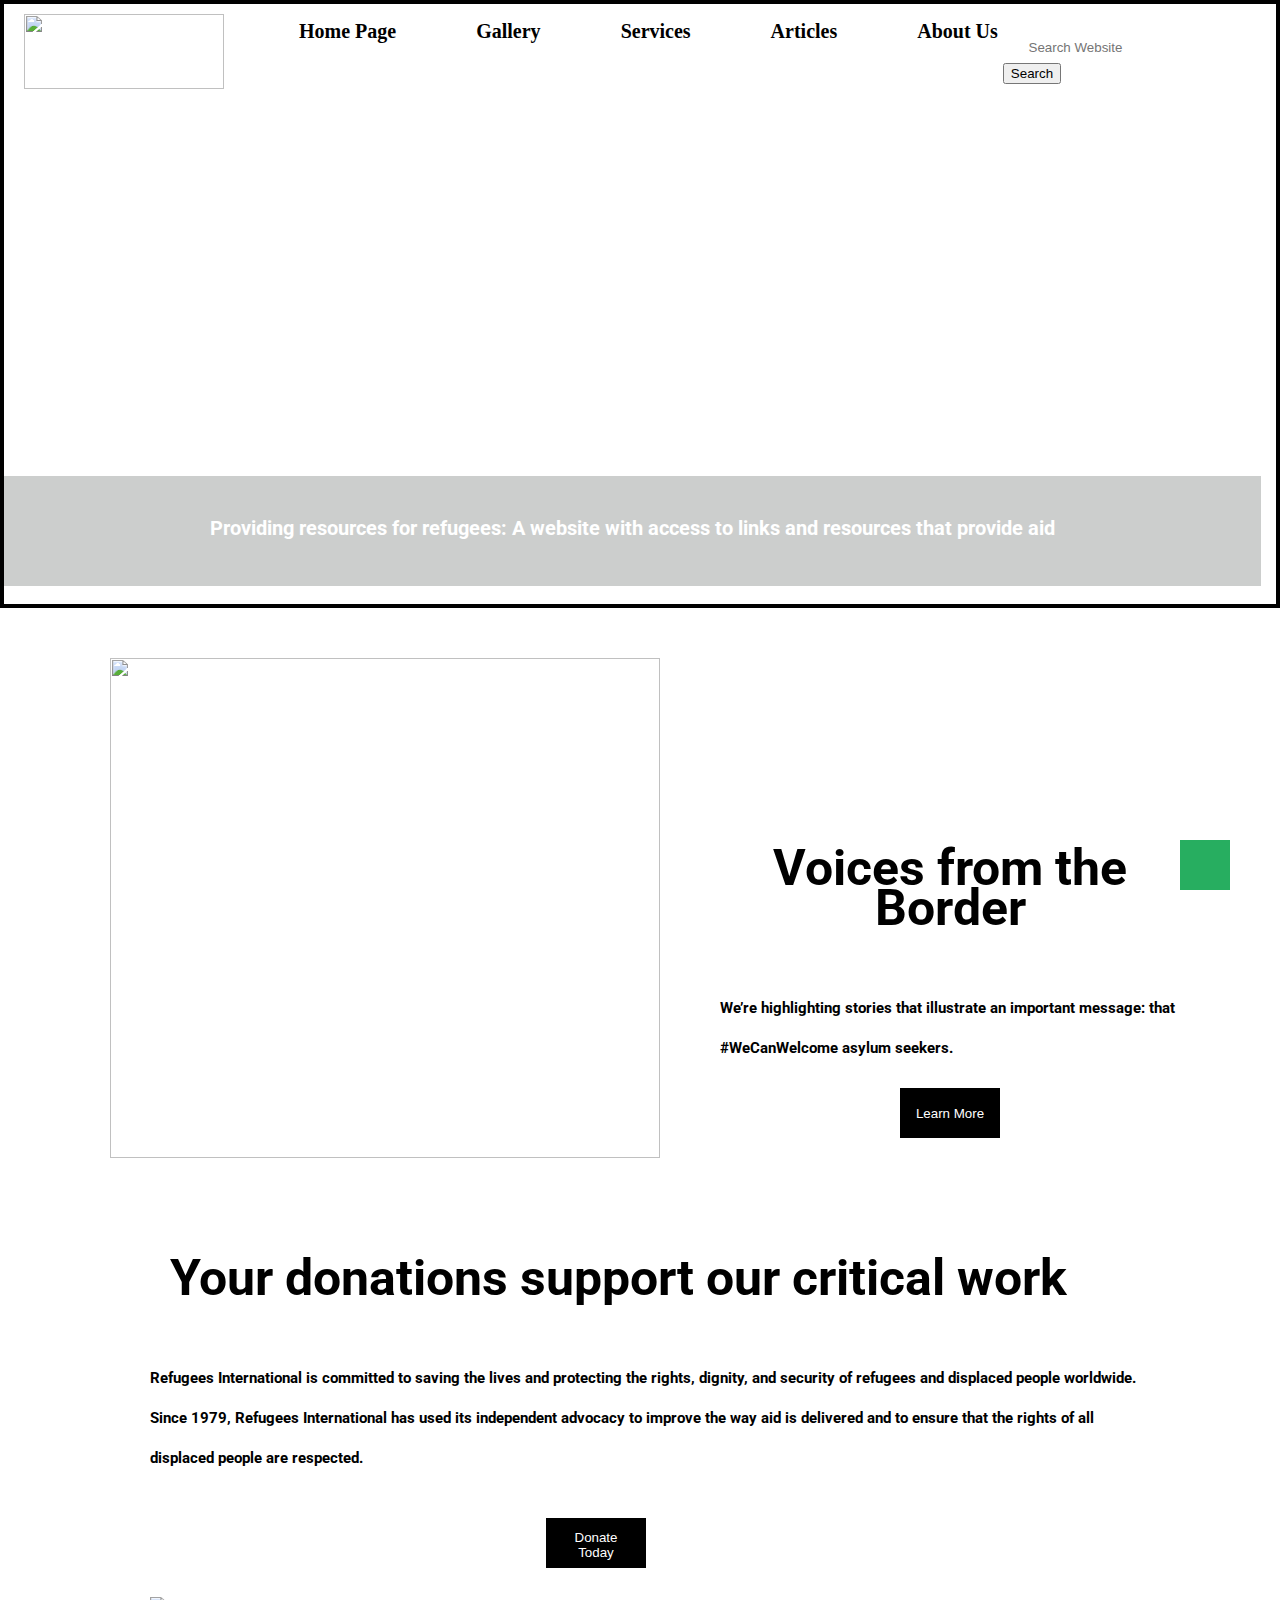
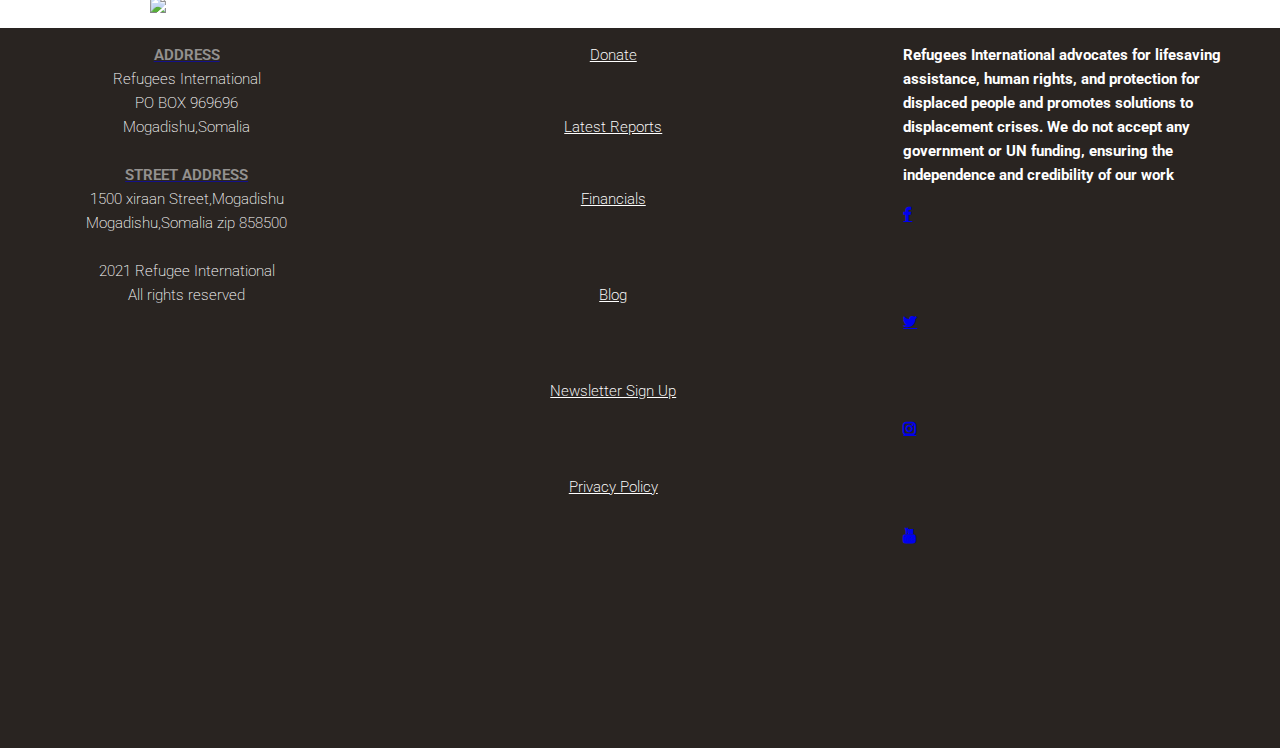
==== index.html @ 04cabc58 "first" ====
<!DOCTYPE html>
<html lang="en">
<head>

    <!-- code below attaches html file to css and google fonts-->
    <meta charset="UTF-8">
    <meta http-equiv="X-UA-Compatible" content="IE=edge">
    <meta name="viewport" content="width=device-width, initial-scale=1.0">
    <title>Home Page</title>
    <link rel="stylesheet" href="index.css">
    <link rel="stylesheet" href="index1.css">
    <link rel="stylesheet" href="index2.css">

    <link rel="stylesheet" href="https://stackpath.bootstrapcdn.com/font-awesome/4.7.0/css/font-awesome.min.css" >
    <link rel="preconnect" href="https://fonts.gstatic.com">
<link href="https://fonts.googleapis.com/css2?family=Roboto:ital,wght@1,300&display=swap" rel="stylesheet">
</head>
<header>
<!-- beginning of navigation-->
    <div class="navigation">
<img src="imagesfolder/logoo" class="logo"> 
<nav class="nav-items">
  <ul>
    <li><a href="index.html" target="_blank"> Home Page</a> </li>
    <li><a href="gallery.html" target="_blank"> Gallery</a> </li>
    <li><a href="services.html" target="_blank"> Services</a> </li>
    <li><a href="articles.html" target="_blank"> Articles</a> </li>

    <li><a href="aboutus.html" target="_blank"> About Us</a> </li>

<!-- Above is the navigation items which have a new page opening when clicked-->

   </ul>

  </nav>
  

  <div class="search"> 
    <form action="#"> 
        <input type="text"
            placeholder=" Search Website"
            name="search"> 
        <button> 
            Search
            </i> 
        </button> 
    </form> 

</div> 
<button class="buttonn"> Menu </button>
 <br>
  <br>
  <br> <br>
  <br>
  <br>
  <br>
  <br>
  <br>
  <br> <br>
  <br>
  <br>
  <br>
  <br>
  <br>
  <h1 class="h1"> Providing resources for refugees: A website with access to links and resources that provide aid</h1>

  </div>
</header>
<!-- This section is divided into two columns for a picture and a paragraph-->
  <div class="gallery-container1">

    <img class="carousel-photoo" src="imagesfolder/refuees.jpg">
   
<div class="sidebar"><h1 class="h11"> Voices from the Border</h1> <p class="index-content">We’re highlighting stories that illustrate an important message: that #WeCanWelcome asylum seekers.</p>

<button class="index-button1"> Learn More</button>
</div>  </div>


<!-- This section is divided into two columns for a picture and a paragraph-->

<div class="index-container1"> 
    <div class="contentt">
<h1 class="indexh1"> Your donations support our critical work</h1>
<div class="par2"><p> Refugees International is committed to saving the lives and protecting the rights, dignity, and security of refugees and displaced people worldwide. Since 1979, Refugees International has used its independent advocacy to improve the way aid is delivered and to ensure that the rights of all displaced people are respected.</p>
<br> 
<button class="index-button1">Donate Today </button> </div>
<div></div class="photo2"> <img class="photo3" src="imagesfolder/IMG_4620-2.jpg"></div>
</div>



   
    
</div>
<a class="gotopbtn" href="#"><i class="fas fa-arrow-up"></i></a>
 
 
<!-- Code below attaches html file to javascript-->
    <script defer src="index.js"></script>
    <script defer src="index1.js"></script>


<!-- beginnig of footer-->
<footer>
    <div class="main">
    <div class="sec1">
        <div class="content1">
    <a href="#"><h4>Address</h4> </a>
    <p>Refugees International</p>
    <p>PO BOX 969696</p>
    <p>Mogadishu,Somalia</p><br>
    
    <a href="#"><h4>Street Address</h4></a>
    <p>1500 xiraan Street,Mogadishu</p>
    <p>Mogadishu,Somalia zip 858500</p>
    <br>
    <span>2021 Refugee International</span>
    <p>All rights reserved </p>
    </div>
    
    
    </div>
    <div class="sec1">
        <div class="content2">
    <a href="#">Donate</a><br><br><br>
    <a href="#">Latest Reports</a><br><br><br>
    <a href="#">Financials</a><br><br><br><br>
    
    <a href="#">Blog</a><br><br><br><br>
    <a href="#">Newsletter Sign Up</a><br><br><br><br>
    
    <a href="#">Privacy Policy</a><br><br>
    
    </div>
    
    
    </div>
    <div class="sec1">
        <div class="content3"> 
      <p>Refugees International advocates for lifesaving assistance, human rights, and protection for displaced people and promotes solutions to displacement crises. We do not accept any government or UN funding, ensuring the independence and credibility of our work</p>  
        
      <ul class="list">
    
        <li><a href="#"><i class="fa fa-facebook" ></i></a></li><br><br><br>
        <li><a href="#"><i class="fa fa-twitter" ></i></a></li><br><br><br>
        <li><a href="#"><i class="fa fa-instagram" ></i></a></li><br><br><br>
        <li><a href="#"><i class="fa fa-youtube" ></i></a></li><br><br><br>
        
        
        
        </ul> 
    </div>
        
    </div>
    </div>
    
    
    </footer>
<!-- end of footer-->
</html>
---- index.css ----
/* http://meyerweb.com/eric/tools/css/reset/ 
   v2.0 | 20110126
   License: none (public domain)
*/

html, body, div, span, applet, object, iframe,
h1, h2, h3, h4, h5, h6, p, blockquote, pre,
a, abbr, acronym, address, big, cite, code,
del, dfn, em, img, ins, kbd, q, s, samp,
small, strike, strong, sub, sup, tt, var,
b, u, i, center,
dl, dt, dd, ol, ul, li,
fieldset, form, label, legend,
table, caption, tbody, tfoot, thead, tr, th, td,
article, aside, canvas, details, embed, 
figure, figcaption, footer, header, hgroup, 
menu, nav, output, ruby, section, summary,
time, mark, audio, video {
	margin: 0;
	padding: 0;
	border: 0;
	font-size: 100%;
	font: inherit;
	vertical-align: baseline;
}
/* HTML5 display-role reset for older browsers */

article, aside, details, figcaption, figure, 
footer, header, hgroup, menu, nav, section {
	display: block;
}
body {
	line-height: 1;
}
ol, ul {
	list-style: none;
}
blockquote, q {
	quotes: none;
}
blockquote:before, blockquote:after,
q:before, q:after {
	content: '';
	content: none;
}
table {
	border-collapse: collapse;
	border-spacing: 0;
}

.navigation{
    height: 400px;
	margin-right:0;
	padding-right: 15px;
	margin-left: 0;
	border: 4px solid black;
	margin-bottom: 0px;

    
}

.navigation1{
	height: 100px;
	margin-right:0;
	padding-right: 15px;
	margin-left: 0;
	border: 1px solid black;
	margin-bottom: 0px;
	background: url(imagesfolder/download.jpg);
}

.h1 {
text-align: center;
color: white;
background-color: rgba(0, 11, 5, 0.2);
font-size: 20px;
margin-top: 0px;
height: 30px;
padding: 40px;

}

.h11{
	margin-top: 100px;
	text-align: center;
font-family: roboto;
color: black;
font-weight: bold;
font-size: 50px;
padding: 20px;
margin-bottom: 20px;
}

.index-content {
	padding: 20px;
}
body{
	font-weight: 700; 
	font-size: 15px;
	line-height: 1.5rem;
}
.index-button1 {
	width: 100px;
	color: white;
	background-color: black;
	height: 50px;
	border: 2px solid black;
	margin-left: 40%;
	padding: 10px;
	margin-bottom: 20px;
}

.navigation .logo{
float: left;
margin-left: 20px;
margin-top: 10px;
width: 200px;
height: 75px;
}
.navigation1 .logo{
	float: left;
margin-left: 20px;
margin-top: 10px;
width: 200px;
height: 75px;
}


 .nav-items ul li  a {
	display: flex;
	flex-direction: row;
	 margin-left: 75px;
	padding-top: 15px;
font-size: 20px;
	padding-right: 5px;
	float: left;
    text-decoration:none;
color: black;
}

.nav-items1 ul li a {
		margin-left: 75px;
	   padding-top: 35px;
   font-size: 20px;
	   padding-right: 5px;
	   float: left;
	   text-decoration:none;
   color: white;
   }
}


@media (max-width: 800px)
{
	.menu-button {
		width: 40px;
	}
}
@media (max-width: 700px) {
	.navigation {
	  flex-wrap: wrap;
	  justify-content: center;
	  padding-top: 10px;
	}
  }

  @media (min-width: 950px) {
	  .buttonn {
		  display: none;
	  }
  }
  @media (max-width: 950px)
  {
	  .nav-items1 ul li a {
		  display: none;
	  }
  }
  @media (max-width: 950px) {
	.navigation .nav-items {
display: none;
flex-direction: column;
flex-wrap: nowrap;	  justify-content: space-around;
	}
  }
.center-pic  {
    width: 100%;
    height: auto;
	



}




.container  {

display: flex;
column-count: 3;
column-gap: 30px;
justify-content: space-between;
align-items: stretch;
width: 80%;

}

.articles{
	padding: 30px;
	margin: 20px;
	background-color: aquamarine;

	width: 33.3%;

}

footer  {
	background-color: gray;
	display: flex;
	column-count: 3;
	justify-content: space-between;
}


.carousel {
  -webkit-transform-style: preserve-3d;
  -moz-transform-style: preserve-3d;
  transform-style: preserve-3d;
  flex-grow: 1;
}

/* By default we're hiding items (except the initial one) until the JS initiates. Elements are absolutely positioned with a width of 100% (as we're styling for mobile first), letting the content's height dictate the height of the carousel. Our magic property here for all our animation needs is 'transition', taking the properties we wish to animate 'transform' and 'opacity', along with the length of time in seconds. */
.carousel__photo {
  opacity: 0;
  position: absolute;
  left:0;
  top:0;
  width: 700px;
  height: 500px;
  margin: auto;
  padding: 1rem 4rem;
  z-index: 100;
  transition: transform .5s, opacity .5s, z-index .5s;
}
.galleryh1{
	margin-left: 40%;
	margin-top: 40px;

}

.carousel-photoo{

	opacity: 1;
	margin-left: 100px;
	top: 50px;
	width: 550px;
	height: 500px;
	grid-column-start: 1;
grid-column-end: 3;
}

/* Display the initial item and bring it to the front using 'z-index'. These styles also apply to the 'active' item. */
.carousel__photo.initial,
.carousel__photo.active {
  opacity: 1;
  position: relative;
  z-index: 900;
}

/* Set 'z-index' to sit behind our '.active' item. */
.carousel__photo.prev,
.carousel__photo.next {
  z-index: 800;
}

/* Translate previous item to the left */
.carousel__photo.prev {
  transform: translateX(-100%);
}

/* Translate next item to the right */
.carousel__photo.next {
  transform: translateX(100%);
}

/* Style navigation buttons to sit in the middle, either side of the carousel. */
.carousel__button--prev,
.carousel__button--next {
  position: absolute;
  top:50%;
  width: 3rem;
  height: 3rem;
  background-color: #FFF;
  transform: translateY(-50%);
  border-radius: 50%;
  cursor: pointer; 
  z-index: 1001; /* Sit on top of everything */
  border:1px solid black;
/*  opacity: 0;  Hide buttons until carousel is initialised 
  transition:opacity 1s;*/
}

.navigation{
	background: url(imagesfolder/image.jpg);
	min-height: 600px;

	/* Center and scale the image nicely */
	background-position: center;
	background-repeat: no-repeat;
	background-size: cover;
  
	/* Needed to position the navbar */
	position: relative;
	margin-bottom: 40px;

}
.carousel__button--prev {
  left:0;
}

.carousel__button--next {
  left:770px;
}

/* Use pseudo elements to insert arrows inside of navigation buttons */
.carousel__button--prev::after,
.carousel__button--next::after {
  content: " ";
  position: absolute;
  width: 10px;
  height: 10px;
  top: 50%;
  left: 54%;
  border-right: 2px solid black;
  border-bottom: 2px solid black;
  transform: translate(-50%, -50%) rotate(135deg);
}

.carousel__button--next::after {
  left: 47%;
  transform: translate(-50%, -50%) rotate(-45deg);
}

.search input[type=text]{ 
	width:200px; 
	height:25px; 
	border-radius:25px; 
	border: none; 
	margin-left: 20px;
} 
@media (max-width: 950px){.search input[type=text]
{
		display: none;
	}
}
	  
.search{ 
	display: flex;
	flex-direction: row;
	flex-wrap: nowrap;
	margin:7px; 
	margin-top: 30px;
} 

@media (max-width: 950px){.search button {display: none;}}
	  
.buttonn1{
	background-color: black; 
	width: 90px;
	height: 50px;
	color: #f2f2f2; 
	padding: 10px 10px; 
float:center;	font-size: 12px; 
	border: none; 
	cursor: pointer;}

.buttonn {
	background-color: black; 
	width: 70px;
	height: 30px;
	color: #f2f2f2; 
	margin-left: 20px;
	padding: 5px 10px; 
	margin-right: 16px; 
	font-size: 12px; 
	border: none; 
	cursor: pointer;
	float: right; 
}  
}
.search button{ 
	background-color: black; 
	width: 70px;
	height: 30px;
	color: #f2f2f2; 
	margin-left: 20px;
	padding: 5px 10px; 
	margin-right: 16px; 
	font-size: 12px; 
	border: none; 
	cursor: pointer; 
}  

.navv a {
	color: black;
	padding: 14px 16px;
	text-decoration: none;
	font-size: 17px;
	display: block;
  }
.navv { overflow: hidden;
	position: relative;}
.navv #myLinks
{
display: none;
}

.gallery-container {
	display: flex;
	flex-direction: row;
	flex-wrap: nowrap;
}
.gallery-container1 {
	top: 50px;

	display: grid;
	grid-template-columns: auto auto auto;
	grid-gap: 40px;
	
	padding: 10px;
}
.sidebar {
height: 500px;
width: 500px;
margin-top: 70px;
margin-right: 150px;

}
h1 {
	font-size: 30px;
	font-weight: bold;
font-family: roboto;
margin-bottom: 40px;
}

p{font-family: roboto;
font-size: 15px;}
.indexh1{
	font-weight: bold;
font-family: roboto;	font-size: 50px;
	padding: 20px;

}

.index-container1{
	display: grid;
	grid-template-columns: auto auto auto;
	grid-gap: 70px;
}

.contentt{
	grid-column-start: 1;
	grid-column-end: 2;
	margin-left: 150px;
}
.par2{
font-family: roboto;	font-size: 20px;
}
.photo2{
	margin-right: 150px;
	width: 500px;
	height: 500px;
	margin-bottom: 20px;

}

.gallery-container2{
	display: grid;
	grid-template-columns: auto auto auto;
grid-gap: 60px;
margin-left: 90px;
margin-right: 90px;
margin-top: 60px;
padding: 20px;
}

.article1{
	grid-row-start: 1;
	grid-row-end: 4;
}

.paragraphs{
	border: 1px solid black;
	position: relative;
	height: 200px;
	overflow: hidden;
	padding-top: 10px;

}

.paragraphs .close{
	display: none;}

.article {
height: auto;
}
.article1photo {
	width: 330px;
	height: 280px;
	margin-bottom: 30px;
	
}

.article2photo{
	width: 330px;
	height: 280px;
	margin-bottom: 30px;	
}

.article3photo{

	width: 330px;
	height: 280px;
	margin-bottom: 30px;
	margin-top: 20px;
}
h2{
font-family: roboto;	font-size: 30px;
	margin-bottom: 30px;
}
.paragraphs {
    padding: 0 20px 25px;
    border: 1px solid lightgrey;
    border-radius: 10px;
    background-color: white;
    position: relative;
    height: 200px;
    box-shadow: 2px 2px 2px lightgrey;
	overflow: hidden;
  }


  p{
	  font-family: roboto;
  }
  .paragraphs .close {
display: none;   top: 10px;
    right: 10px;
  }
  .article .buttonn1 {
    position: absolute;
    bottom: 0;
    left: 50%;
    font-size: 12px;
    color: grey;
    cursor: pointer;
    transform: translate(-50%);
    background-color: white;
  }
  .paragraphs-open {
    height: auto;
  }

  @media (max-width: 1050px){.nav-items{display: none;}}

@media (max-width: 1050px){.nav-items1{display: none;}}
@media (max-width: 1050px){.search{display:none;}}

	@media (max-width: 700px){.gallery-container1{
width: 50%;
height: auto;}
}

@media (max-width: 900px){.carousel-photoo{
	width: 600px;

}}
@media (min-width: 1050px){.buttonn{display: none; }}
@media (max-width: 1050px){.buttonn {margin-top: 40px;}}

@media (max-width: 700px){.sidebar{
	margin-left: 75px;
}}

@media (max-width: 900px){.h11{
	margin-left: 80px;
}}

@media (max-width: 700px) {.contentt{
	width: 50%;
	margin-left: 100px;
}}

@media (max-width: 700px){.photo2 img{
	width: 100px;

	height: 80vh;
}}

@media (max-width: 700px) {.gallery-container2{
	display: flex;
	flex-wrap: wrap-reverse;
	flex-direction: column
}}

@media (max-width: 700px){.gallery-container{
	display: flex;
	flex-wrap: wrap-reverse;
	flex-direction: column;
}}

@media (max-width: 700px){.carousel__photo{width: 500px;
height: 500px;
margin-left: 80px;}}

@media (max-width: 700px){.carousel__button--prev{
	margin-left: 90px;}}

	@media (max-width: 700px){.carousel__button--next{
		margin-left: -100px;}}
@media (max-width: 700px){.sidebar{text-align: center;
margin-left: 90px;}}

@media (max-width: 700px){.articlephotos{
	margin-left: 50px;}}

	@media (max-width: 700px){.buttonn1{
		margin-left: 150px;}}

		@media (max-width: 700px){.gallery-paragraph1{
			margin-left: 100px;
		font-weight: 400;
	line-height: 1.5rem;}}


	@media (max-width: 700px){.gallery-container1{
		display: flex;
		flex-wrap: wrap;
		flex-direction: column;
		line-height: 2.5rem;
	}}
	@media (max-width: 700px){.index-container1{
		display: flex;
		flex-wrap: wrap;
		flex-direction: column;
		line-height: 2.5rem;
	}}
	@media (min-width: 700px){.gallery-container1{
		
		line-height: 2.5rem;
	}}
	@media (min-width: 700px){.index-container1{
		
		line-height: 2.5rem;
	}}

	@media (max-width: 700px){.par2{
		
margin-left: 0px;
width: 500px;	}}

@media (max-width: 700px){.carousel-photoo{
		
	margin-left: 70px;
	width: 500px;	}}
	@media (max-width: 700px){.photo3{
		
		margin-left: 0px;
		width: 500px;	}}

		@media (max-width: 700px){.sidebar{
		
			margin-left: 40px;
					}}
					@media (max-width: 700px){.h11{
		
						margin-left: 0px;
								}}
---- index1.css ----
#para1{
    font-size: 20px;
    font-family: roboto;
    width: 60%;
    height: auto;
    margin-left: 260px;
    margin-right: 50px;

}
.ourwork h3{
    font-family: roboto;
    text-align: center;
    font-size: 20px;
    font-weight: 350;
    margin-left: 20px;
    background-color: #888888;
}
.ourwork P{
    font-family: roboto;
    font-size: 15px;
    margin-left: 250px;
    margin-left: 15%;
    margin-right: 50px;
    width: 70%;
    height: auto;
    margin-top: 20px;
    margin-bottom: 20px;
}
#buton1{
    margin-left: 80px;
    background-color: aqua;
    font-size: 20;
    width: fit-content;
    width: 50px;
    
}

#button2{
    margin-left: 500px;
    background-color: aqua;
    width: fit-content;
}





.main{
    margin: 0;
    padding: 0;
    display: flexbox;
    align-content: flex;
    font-family: roboto;
    
    
}


.sec1{
   float: left;
   width: 33.33%;
   height: 80vh;
   background-color: #292421;

}
.content1{
    
    margin-top: 15px;
    text-align: center;
    margin-left: 16px;
    margin-bottom: 0;
    width: 80%;
    font-weight: 200;
    color:#FFFFFF
}
.content1 h4{
    color: #FFFFFF;
    font-weight: 600;
    opacity: 50%;
    text-transform:uppercase ;
}
.content2 {
    margin-top: 15px;
    text-align: center;
    margin-left: 16px;
    margin-bottom: 0;
    width: 80%;
    font-weight: 250;
    color:#FFFFFF
    
}
.content2 a{
    color: #FFFFFF;

}
.content3 p{
    color:#FFFFFF;
    margin-top: 15px;
    width: 80%;
    margin-left:50px;


     
}
.list i{
    margin-top: 20px;
    display: flex;
    margin-left: 50px;
    font-weight: 800;
    
}
.banner-area{
    width: 100%;
    height: 80vh;
    position: relative;
    background-image: url(imagesfolder/refugee\ photo.jpg);
    background-repeat: no-repeat;
    background-position: center;
    margin-top: 50px;
    


    
}
.banner-area h2{
    text-align: center;
    line-height: 10;
    margin-top: 50px;
}
.helpimages{
    display: flex;
    column-count: 3;
    width: 33.3%;
    margin-bottom: 20px;
    margin-left: 150px;
}
#imagesheader{
    font-size: 15px;
    font-family: roboto;
    line-height: 10;
    text-align: center;
    background-color: #888888
}
.helpimages1 img{
    margin-left: 50px;
    margin-top: 40px;
    width: 250px;;
    height: 50vh;
    margin-left: 80px;

}
---- index2.css ----
.about-container {


    display: flex;
    column-count: 3;
    column-gap: 30px;
    column-rule-style: solid;
    column-rule-width: 10px;
    width: 100%;
    justify-content: space-between;
    align-items: stretch;
    align-content: stretch;
    height: 300px;
    margin-top: 0;
    margin-left: 15px;
    margin-right: 15px;
    padding: 10px;
    text-align:justify;
    background-color: #FAFAFA;
   
    }
    .gotopbtn{  position: fixed; width: 50px; height: 50px; background-color: #27AE60;   bottom: 10px; height: -10px; text-decoration: none; text-align: center; line-height: 50px; color:white; right: 50px; font-size: 20px;  }
    .headerarticles {
       margin-left: 750px;
       margin-top: 30px;
    }

    @media (max-width: 700px) {.gotopbtn{
       display:none;
    }}
    
    @media (max-width: 700px){ .about-container{
display: table-row;
   }}

   
   
  
   @media (max-width: 700px){footer .main{
   display: table-row;}}
    
@media (max-width: 700px){.list {display: flex;
margin-left: -60px;}}
   @media (max-width: 700px){footer{margin-top: 200px;}}
   
     h3 {
    
        font-size: 30px;
        background-color: #888888;
        margin-top: 20px;
        margin-bottom: 20px;
        text-align: center;
        
    
    
    }

    .articlephoto img {
       width: 500px;
       height:auto;
    }

   
   */
    .container {
      max-width: 800px;
      margin: 0 auto;
      border: 1px solid red;
      padding: 20px 1.25%;
    }
    

.main-newarticle      {

    display: flex;
    
    flex-direction: column;
    column-count: 3;
    align-items: stretch;
    justify-content: center;
    justify-content: space-between;
    margin-top: 50px;
    
    
    
    }
    
    .articlesheader h1{
margin-top: 30px;
        margin-left: 40%;
        font-size: 30px;
        
    }
    
    
     .first-report img {
    
        margin-top: -30px;
        margin-left: 150px;
        width: 20%;
        margin-right: 80px;
        margin-bottom: 40px;
     }
    
    
     .first-report p  {
    
    margin-top: -20px;
        margin-left: 10px;
        width: 50%;
        margin-right: 100px;
        font-size: 15px;
        
        line-height: 1.5rem;
        font-weight: 700;

    
     }

     hr{
        border: 1px solid gray;
        width: 80%;
     }

     .first-report h2{

        margin-top: 0px;
        text-align: center;
        margin-left: 180px;
     }
     
     .second-report img  {
    
       margin-left: 150px;
       width: 20%;
       margin-right: 80px;
       margin-bottom: 40px;
    
     }
    
     
     
     .second-report p  {
    
        
        margin-left: 10px;
        width: 50%;
         margin-right: 100px;
         font-size: 15px;
         line-height: 1.5rem;
         font-weight: 700;

     }
    
    
     
     .third-report img  {
    
       margin-left: 150px;
       width: 20%;
       margin-right: 80px;
       margin-bottom: 40px;
    
     }
    
     
     
     .third-report p  {
    
       
        margin-left: 10px;
        width: 50%;
       margin-right: 100px; 
       font-size: 15px;

       line-height: 1.5rem;
       font-weight: 700;


     }
    
    
     
     
     .fouth-report img  {
    
       margin-left: 150px;
        width: 20%;
        margin-right: 80px;
        margin-bottom: 40px;
    
     }
    
     
     
     .fouth-report p  {
    
      
        margin-left: 10px;
        width: 50%;
        margin-right: 100px;
        font-size: 15px;
        line-height: 1.5rem;
        margin-bottom: 20px;
        font-weight: 700;
     }
    
    
     
     .first-report   {
      display: flex;
    
     }
    
    
    
    
    
     .second-report      {
    
        display: flex;
    
     }
    
     
     .third-report      {
    
        display: flex;
    
     }
    
     
     .fouth-report   {
    
        display: flex;
    
     }
     .side-image {
       
      width: 20px;
      height: 60px;
      margin-bottom: 20px;
  
  }

@media (max-width: 700px){.side-image img{margin-left: 50px;
width: 500px;
height: 300px;
margin-top: 20px;
margin-bottom: 20px;
}}
@media (max-width: 700px) {footer{margin-top: 320px;}}
     @media(max-width: 500px) {
      .container {
        background: gray;
      }
      .container header nav {
        display: flex;
        flex-direction: column;
      }
      .container header nav a {
        margin-bottom: 20px;
      }
      /*
      @media only screen   
      and (orientation : landscape)   
      and (-webkit-min-device-pixel-ratio: 1)  
      and (min-device-width : 768px)   
      and (max-device-width : 1007px) */
     
@media (max-width: 700px){
   .main-newarticle{display: flex;
   flex-direction: column;}
   }}

  
@media (min-width: 700px) {.side-image img{display: none;}}

   @media (min-width: 700px){.first-report img{
    width: 500px;
    height: 500px;
      margin-top: -30px;
      margin-left: 150px;
      margin-right: 80px;
      margin-bottom: 40px;
      
   }}
   @media (min-width: 700px){.second-report img{
      width: 500px;
      height: 500px;
        margin-top: -30px;
        margin-left: 150px;
        margin-right: 80px;
        margin-bottom: 40px;
        
     }}

     @media (min-width: 700px){.third-report img{
      width: 500px;
      height: 500px;
        margin-top: -30px;
        margin-left: 150px;
        margin-right: 80px;
        margin-bottom: 40px;
        
     }}

     @media (min-width: 700px){.fouth-report img{
      width: 500px;
      height: 500px;
        margin-top: -30px;
        margin-left: 150px;
        margin-right: 80px;
        margin-bottom: 40px;
        
     }}

@media (max-width: 700px) {.first-report {display: block;}}
@media (max-width: 700px) {.second-report {display: block;}}
@media (max-width: 700px) {.third-report {display: block;}}
@media (max-width: 700px) {.fouth-report {display: block;}}

@media (max-width: 700px) {.articlephoto img{ width: 400px; height: 400px; margin-left: 40px;}}
@media (max-width: 700px) {.articlecontent {
width: 900px;}}


@media (max-width: 700px){.articlephoto{width: 100%;
   display: flex;
   flex-direction: column;
   
height: 500px;}}

     


      
 
      @media (max-width: 700px){.articlesheader{text-align: center;
   margin-top: 50px;}}
   
       
       @media (max-width: 700px) {.main-newarticle{
       display: table-row;
       }}
   
       
   
       @media (max-width: 700px) {.headerarticles{
          margin-left: 100px;
          text-transform: uppercase;
       }}
       
     
       @media (max-width: 700px)
       {.helpimages {
          flex-direction: column;
       }}
       
   
       @media (max-width: 700px)
       {#para1 {
   margin-left: 100px;line-height: 1.5rem;  }}
   
   
   
       @media (max-width: 700px)
       {.helpimages1 img {
          margin-left: -40px;
       }}
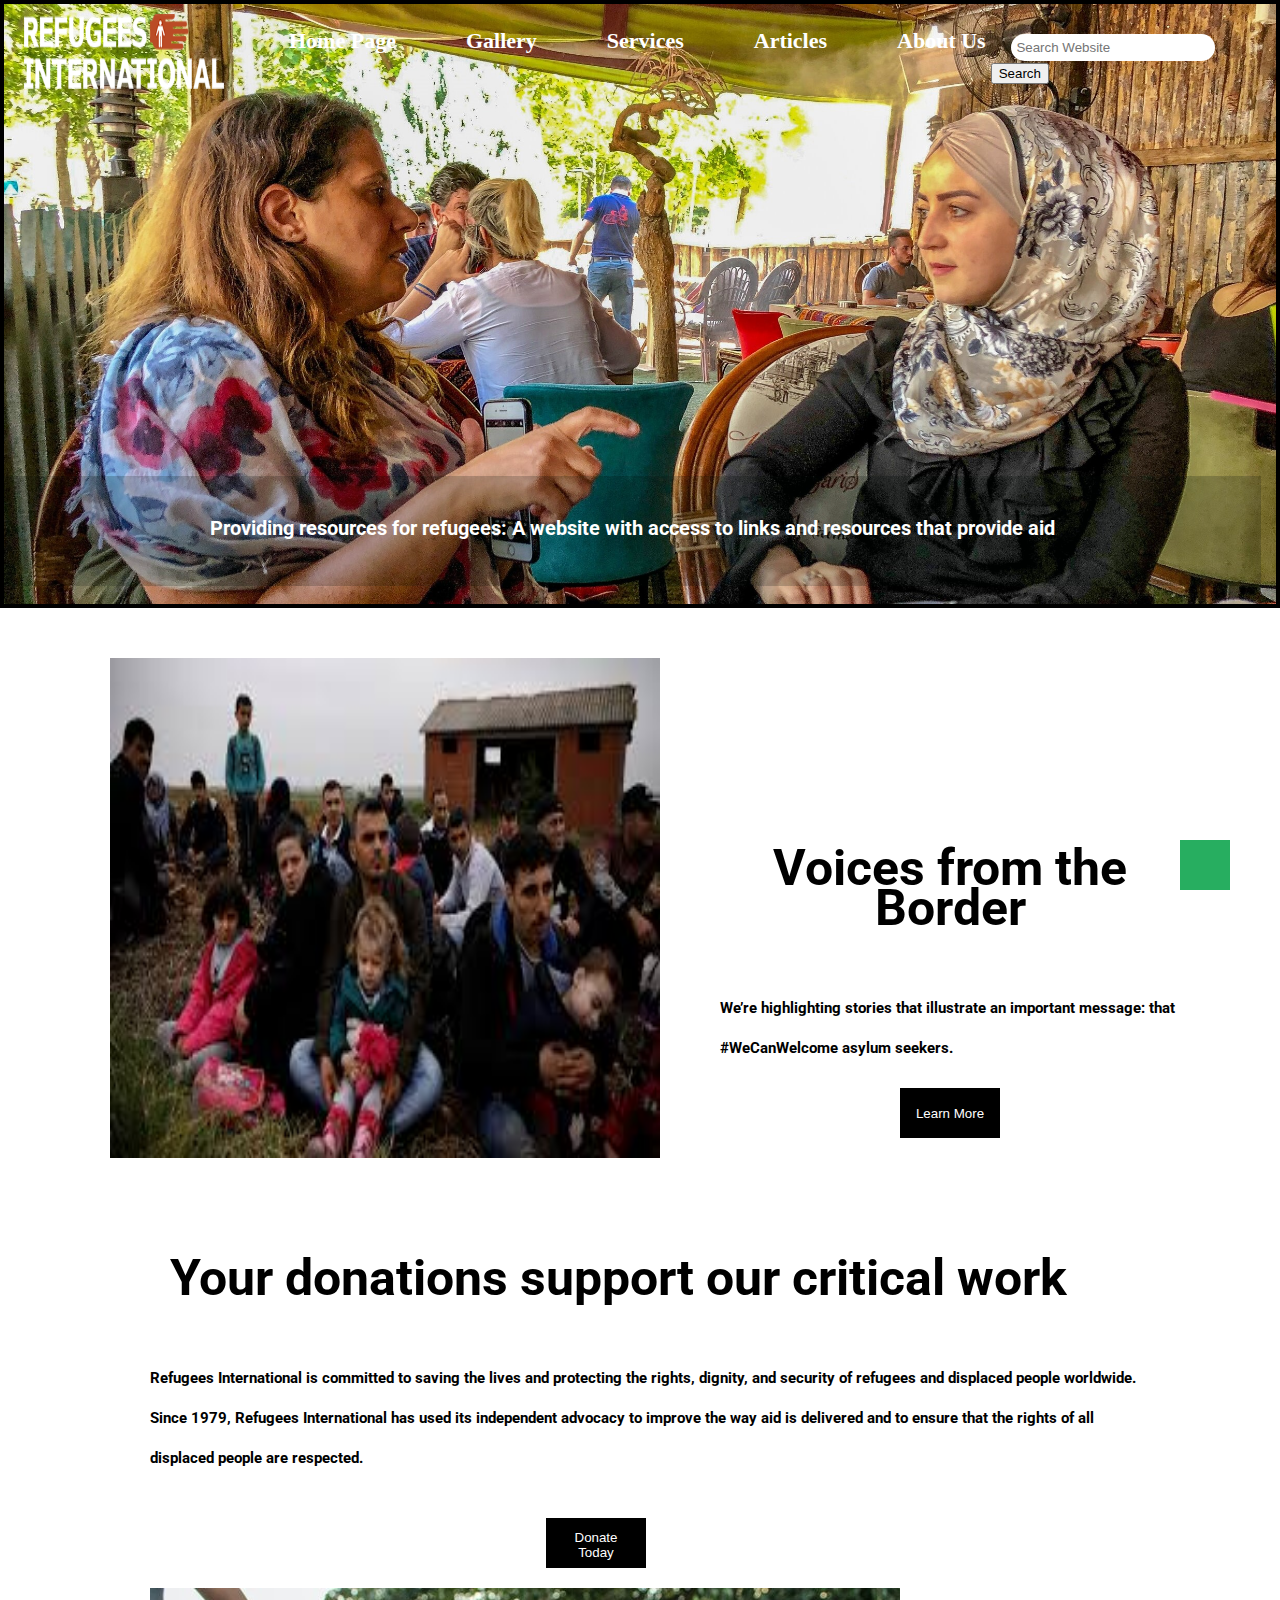
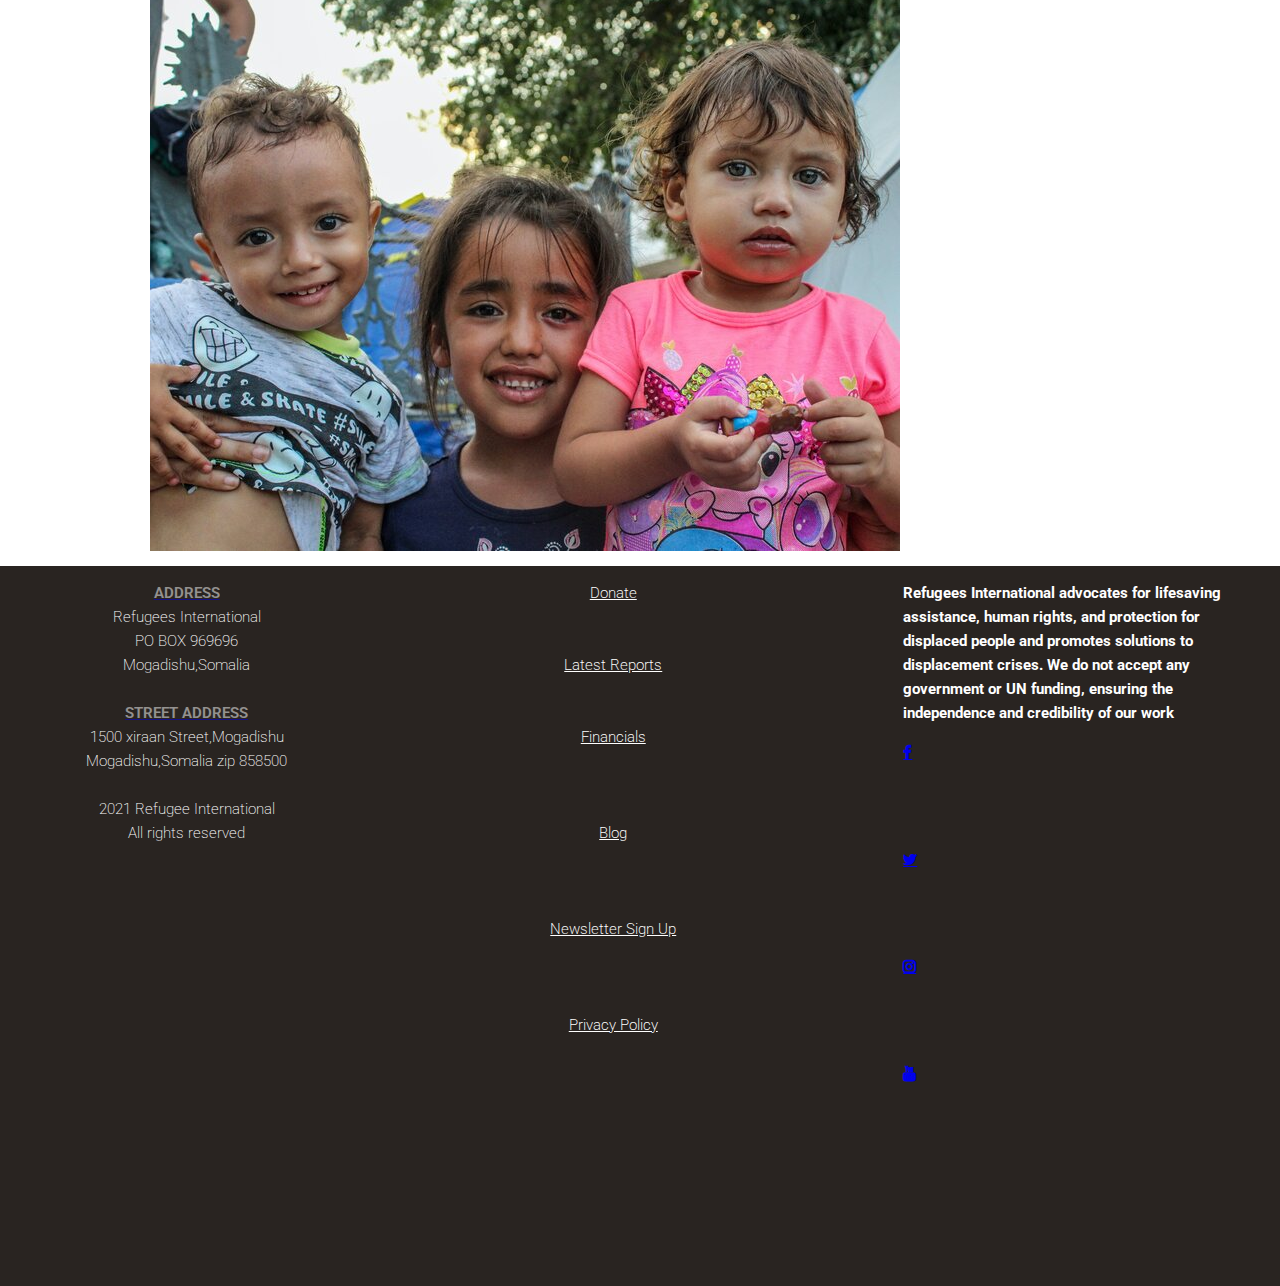
==== commit 99dd6752: "first onee" ====
--- a/index.html
+++ b/index.html
@@ -21,7 +21,7 @@
 <img src="imagesfolder/logoo" class="logo"> 
 <nav class="nav-items">
   <ul>
-    <li><a href="index.html" target="_blank"> Home Page</a> </li>
+    <li><a href="index.html" target="_blank" class="nav1"> Home Page</a> </li>
     <li><a href="gallery.html" target="_blank"> Gallery</a> </li>
     <li><a href="services.html" target="_blank"> Services</a> </li>
     <li><a href="articles.html" target="_blank"> Articles</a> </li>
--- a/index.css
+++ b/index.css
@@ -129,14 +129,15 @@
  .nav-items ul li  a {
 	display: flex;
 	flex-direction: row;
-	 margin-left: 75px;
-	padding-top: 15px;
-font-size: 20px;
+	 margin-left: 65px;
+	padding-top: 25px;
+font-size: 22px;
 	padding-right: 5px;
 	float: left;
     text-decoration:none;
-color: black;
-}
+color: white;
+}
+
 
 .nav-items1 ul li a {
 		margin-left: 75px;
--- a/index1.css
+++ b/index1.css
@@ -1,153 +1,153 @@
-
-
-#para1{
-    font-size: 20px;
-    font-family: roboto;
-    width: 60%;
-    height: auto;
-    margin-left: 260px;
-    margin-right: 50px;
-
-}
-.ourwork h3{
-    font-family: roboto;
-    text-align: center;
-    font-size: 20px;
-    font-weight: 350;
-    margin-left: 20px;
-    background-color: #888888;
-}
-.ourwork P{
-    font-family: roboto;
-    font-size: 15px;
-    margin-left: 250px;
-    margin-left: 15%;
-    margin-right: 50px;
-    width: 70%;
-    height: auto;
-    margin-top: 20px;
-    margin-bottom: 20px;
-}
-#buton1{
-    margin-left: 80px;
-    background-color: aqua;
-    font-size: 20;
-    width: fit-content;
-    width: 50px;
-    
-}
-
-#button2{
-    margin-left: 500px;
-    background-color: aqua;
-    width: fit-content;
-}
-
-
-
-
-
-.main{
-    margin: 0;
-    padding: 0;
-    display: flexbox;
-    align-content: flex;
-    font-family: roboto;
-    
-    
-}
-
-
-.sec1{
-   float: left;
-   width: 33.33%;
-   height: 80vh;
-   background-color: #292421;
-
-}
-.content1{
-    
-    margin-top: 15px;
-    text-align: center;
-    margin-left: 16px;
-    margin-bottom: 0;
-    width: 80%;
-    font-weight: 200;
-    color:#FFFFFF
-}
-.content1 h4{
-    color: #FFFFFF;
-    font-weight: 600;
-    opacity: 50%;
-    text-transform:uppercase ;
-}
-.content2 {
-    margin-top: 15px;
-    text-align: center;
-    margin-left: 16px;
-    margin-bottom: 0;
-    width: 80%;
-    font-weight: 250;
-    color:#FFFFFF
-    
-}
-.content2 a{
-    color: #FFFFFF;
-
-}
-.content3 p{
-    color:#FFFFFF;
-    margin-top: 15px;
-    width: 80%;
-    margin-left:50px;
-
-
-     
-}
-.list i{
-    margin-top: 20px;
-    display: flex;
-    margin-left: 50px;
-    font-weight: 800;
-    
-}
-.banner-area{
-    width: 100%;
-    height: 80vh;
-    position: relative;
-    background-image: url(imagesfolder/refugee\ photo.jpg);
-    background-repeat: no-repeat;
-    background-position: center;
-    margin-top: 50px;
-    
-
-
-    
-}
-.banner-area h2{
-    text-align: center;
-    line-height: 10;
-    margin-top: 50px;
-}
-.helpimages{
-    display: flex;
-    column-count: 3;
-    width: 33.3%;
-    margin-bottom: 20px;
-    margin-left: 150px;
-}
-#imagesheader{
-    font-size: 15px;
-    font-family: roboto;
-    line-height: 10;
-    text-align: center;
-    background-color: #888888
-}
-.helpimages1 img{
-    margin-left: 50px;
-    margin-top: 40px;
-    width: 250px;;
-    height: 50vh;
-    margin-left: 80px;
-
-}
+
+
+#para1{
+    font-size: 20px;
+    font-family: roboto;
+    width: 60%;
+    height: auto;
+    margin-left: 260px;
+    margin-right: 50px;
+
+}
+.ourwork h3{
+    font-family: roboto;
+    text-align: center;
+    font-size: 20px;
+    font-weight: 350;
+    margin-left: 20px;
+    background-color: #888888;
+}
+.ourwork P{
+    font-family: roboto;
+    font-size: 15px;
+    margin-left: 250px;
+    margin-left: 15%;
+    margin-right: 50px;
+    width: 70%;
+    height: auto;
+    margin-top: 20px;
+    margin-bottom: 20px;
+}
+#buton1{
+    margin-left: 80px;
+    background-color: aqua;
+    font-size: 20;
+    width: fit-content;
+    width: 50px;
+    
+}
+
+#button2{
+    margin-left: 500px;
+    background-color: aqua;
+    width: fit-content;
+}
+
+
+
+
+
+.main{
+    margin: 0;
+    padding: 0;
+    display: flexbox;
+    align-content: flex;
+    font-family: roboto;
+    
+    
+}
+
+
+.sec1{
+   float: left;
+   width: 33.33%;
+   height: 80vh;
+   background-color: #292421;
+
+}
+.content1{
+    
+    margin-top: 15px;
+    text-align: center;
+    margin-left: 16px;
+    margin-bottom: 0;
+    width: 80%;
+    font-weight: 200;
+    color:#FFFFFF
+}
+.content1 h4{
+    color: #FFFFFF;
+    font-weight: 600;
+    opacity: 50%;
+    text-transform:uppercase ;
+}
+.content2 {
+    margin-top: 15px;
+    text-align: center;
+    margin-left: 16px;
+    margin-bottom: 0;
+    width: 80%;
+    font-weight: 250;
+    color:#FFFFFF
+    
+}
+.content2 a{
+    color: #FFFFFF;
+
+}
+.content3 p{
+    color:#FFFFFF;
+    margin-top: 15px;
+    width: 80%;
+    margin-left:50px;
+
+
+     
+}
+.list i{
+    margin-top: 20px;
+    display: flex;
+    margin-left: 50px;
+    font-weight: 800;
+    
+}
+.banner-area{
+    width: 100%;
+    height: 80vh;
+    position: relative;
+    background-image: url(imagesfolder/refugee\ photo.jpg);
+    background-repeat: no-repeat;
+    background-position: center;
+    margin-top: 50px;
+    
+
+
+    
+}
+.banner-area h2{
+    text-align: center;
+    line-height: 10;
+    margin-top: 50px;
+}
+.helpimages{
+    display: flex;
+    column-count: 3;
+    width: 33.3%;
+    margin-bottom: 20px;
+    margin-left: 150px;
+}
+#imagesheader{
+    font-size: 15px;
+    font-family: roboto;
+    line-height: 10;
+    text-align: center;
+    background-color: #888888
+}
+.helpimages1 img{
+    margin-left: 50px;
+    margin-top: 40px;
+    width: 250px;;
+    height: 50vh;
+    margin-left: 80px;
+
+}
--- a/index2.css
+++ b/index2.css
@@ -1,378 +1,378 @@
-
-
-
-
-
-
-
-
-.about-container {
-
-
-    display: flex;
-    column-count: 3;
-    column-gap: 30px;
-    column-rule-style: solid;
-    column-rule-width: 10px;
-    width: 100%;
-    justify-content: space-between;
-    align-items: stretch;
-    align-content: stretch;
-    height: 300px;
-    margin-top: 0;
-    margin-left: 15px;
-    margin-right: 15px;
-    padding: 10px;
-    text-align:justify;
-    background-color: #FAFAFA;
-   
-    }
-    .gotopbtn{  position: fixed; width: 50px; height: 50px; background-color: #27AE60;   bottom: 10px; height: -10px; text-decoration: none; text-align: center; line-height: 50px; color:white; right: 50px; font-size: 20px;  }
-    .headerarticles {
-       margin-left: 750px;
-       margin-top: 30px;
-    }
-
-    @media (max-width: 700px) {.gotopbtn{
-       display:none;
-    }}
-    
-    @media (max-width: 700px){ .about-container{
-display: table-row;
-   }}
-
-   
-   
-  
-   @media (max-width: 700px){footer .main{
-   display: table-row;}}
-    
-@media (max-width: 700px){.list {display: flex;
-margin-left: -60px;}}
-   @media (max-width: 700px){footer{margin-top: 200px;}}
-   
-     h3 {
-    
-        font-size: 30px;
-        background-color: #888888;
-        margin-top: 20px;
-        margin-bottom: 20px;
-        text-align: center;
-        
-    
-    
-    }
-
-    .articlephoto img {
-       width: 500px;
-       height:auto;
-    }
-
-   
-   */
-    .container {
-      max-width: 800px;
-      margin: 0 auto;
-      border: 1px solid red;
-      padding: 20px 1.25%;
-    }
-    
-
-.main-newarticle      {
-
-    display: flex;
-    
-    flex-direction: column;
-    column-count: 3;
-    align-items: stretch;
-    justify-content: center;
-    justify-content: space-between;
-    margin-top: 50px;
-    
-    
-    
-    }
-    
-    .articlesheader h1{
-margin-top: 30px;
-        margin-left: 40%;
-        font-size: 30px;
-        
-    }
-    
-    
-     .first-report img {
-    
-        margin-top: -30px;
-        margin-left: 150px;
-        width: 20%;
-        margin-right: 80px;
-        margin-bottom: 40px;
-     }
-    
-    
-     .first-report p  {
-    
-    margin-top: -20px;
-        margin-left: 10px;
-        width: 50%;
-        margin-right: 100px;
-        font-size: 15px;
-        
-        line-height: 1.5rem;
-        font-weight: 700;
-
-    
-     }
-
-     hr{
-        border: 1px solid gray;
-        width: 80%;
-     }
-
-     .first-report h2{
-
-        margin-top: 0px;
-        text-align: center;
-        margin-left: 180px;
-     }
-     
-     .second-report img  {
-    
-       margin-left: 150px;
-       width: 20%;
-       margin-right: 80px;
-       margin-bottom: 40px;
-    
-     }
-    
-     
-     
-     .second-report p  {
-    
-        
-        margin-left: 10px;
-        width: 50%;
-         margin-right: 100px;
-         font-size: 15px;
-         line-height: 1.5rem;
-         font-weight: 700;
-
-     }
-    
-    
-     
-     .third-report img  {
-    
-       margin-left: 150px;
-       width: 20%;
-       margin-right: 80px;
-       margin-bottom: 40px;
-    
-     }
-    
-     
-     
-     .third-report p  {
-    
-       
-        margin-left: 10px;
-        width: 50%;
-       margin-right: 100px; 
-       font-size: 15px;
-
-       line-height: 1.5rem;
-       font-weight: 700;
-
-
-     }
-    
-    
-     
-     
-     .fouth-report img  {
-    
-       margin-left: 150px;
-        width: 20%;
-        margin-right: 80px;
-        margin-bottom: 40px;
-    
-     }
-    
-     
-     
-     .fouth-report p  {
-    
-      
-        margin-left: 10px;
-        width: 50%;
-        margin-right: 100px;
-        font-size: 15px;
-        line-height: 1.5rem;
-        margin-bottom: 20px;
-        font-weight: 700;
-     }
-    
-    
-     
-     .first-report   {
-      display: flex;
-    
-     }
-    
-    
-    
-    
-    
-     .second-report      {
-    
-        display: flex;
-    
-     }
-    
-     
-     .third-report      {
-    
-        display: flex;
-    
-     }
-    
-     
-     .fouth-report   {
-    
-        display: flex;
-    
-     }
-     .side-image {
-       
-      width: 20px;
-      height: 60px;
-      margin-bottom: 20px;
-  
-  }
-
-@media (max-width: 700px){.side-image img{margin-left: 50px;
-width: 500px;
-height: 300px;
-margin-top: 20px;
-margin-bottom: 20px;
-}}
-@media (max-width: 700px) {footer{margin-top: 320px;}}
-     @media(max-width: 500px) {
-      .container {
-        background: gray;
-      }
-      .container header nav {
-        display: flex;
-        flex-direction: column;
-      }
-      .container header nav a {
-        margin-bottom: 20px;
-      }
-      /*
-      @media only screen   
-      and (orientation : landscape)   
-      and (-webkit-min-device-pixel-ratio: 1)  
-      and (min-device-width : 768px)   
-      and (max-device-width : 1007px) */
-     
-@media (max-width: 700px){
-   .main-newarticle{display: flex;
-   flex-direction: column;}
-   }}
-
-  
-@media (min-width: 700px) {.side-image img{display: none;}}
-
-   @media (min-width: 700px){.first-report img{
-    width: 500px;
-    height: 500px;
-      margin-top: -30px;
-      margin-left: 150px;
-      margin-right: 80px;
-      margin-bottom: 40px;
-      
-   }}
-   @media (min-width: 700px){.second-report img{
-      width: 500px;
-      height: 500px;
-        margin-top: -30px;
-        margin-left: 150px;
-        margin-right: 80px;
-        margin-bottom: 40px;
-        
-     }}
-
-     @media (min-width: 700px){.third-report img{
-      width: 500px;
-      height: 500px;
-        margin-top: -30px;
-        margin-left: 150px;
-        margin-right: 80px;
-        margin-bottom: 40px;
-        
-     }}
-
-     @media (min-width: 700px){.fouth-report img{
-      width: 500px;
-      height: 500px;
-        margin-top: -30px;
-        margin-left: 150px;
-        margin-right: 80px;
-        margin-bottom: 40px;
-        
-     }}
-
-@media (max-width: 700px) {.first-report {display: block;}}
-@media (max-width: 700px) {.second-report {display: block;}}
-@media (max-width: 700px) {.third-report {display: block;}}
-@media (max-width: 700px) {.fouth-report {display: block;}}
-
-@media (max-width: 700px) {.articlephoto img{ width: 400px; height: 400px; margin-left: 40px;}}
-@media (max-width: 700px) {.articlecontent {
-width: 900px;}}
-
-
-@media (max-width: 700px){.articlephoto{width: 100%;
-   display: flex;
-   flex-direction: column;
-   
-height: 500px;}}
-
-     
-
-
-      
- 
-      @media (max-width: 700px){.articlesheader{text-align: center;
-   margin-top: 50px;}}
-   
-       
-       @media (max-width: 700px) {.main-newarticle{
-       display: table-row;
-       }}
-   
-       
-   
-       @media (max-width: 700px) {.headerarticles{
-          margin-left: 100px;
-          text-transform: uppercase;
-       }}
-       
-     
-       @media (max-width: 700px)
-       {.helpimages {
-          flex-direction: column;
-       }}
-       
-   
-       @media (max-width: 700px)
-       {#para1 {
-   margin-left: 100px;line-height: 1.5rem;  }}
-   
-   
-   
-       @media (max-width: 700px)
-       {.helpimages1 img {
-          margin-left: -40px;
+
+
+
+
+
+
+
+
+.about-container {
+
+
+    display: flex;
+    column-count: 3;
+    column-gap: 30px;
+    column-rule-style: solid;
+    column-rule-width: 10px;
+    width: 100%;
+    justify-content: space-between;
+    align-items: stretch;
+    align-content: stretch;
+    height: 300px;
+    margin-top: 0;
+    margin-left: 15px;
+    margin-right: 15px;
+    padding: 10px;
+    text-align:justify;
+    background-color: #FAFAFA;
+   
+    }
+    .gotopbtn{  position: fixed; width: 50px; height: 50px; background-color: #27AE60;   bottom: 10px; height: -10px; text-decoration: none; text-align: center; line-height: 50px; color:white; right: 50px; font-size: 20px;  }
+    .headerarticles {
+       margin-left: 750px;
+       margin-top: 30px;
+    }
+
+    @media (max-width: 700px) {.gotopbtn{
+       display:none;
+    }}
+    
+    @media (max-width: 700px){ .about-container{
+display: table-row;
+   }}
+
+   
+   
+  
+   @media (max-width: 700px){footer .main{
+   display: table-row;}}
+    
+@media (max-width: 700px){.list {display: flex;
+margin-left: -60px;}}
+   @media (max-width: 700px){footer{margin-top: 200px;}}
+   
+     h3 {
+    
+        font-size: 30px;
+        background-color: #888888;
+        margin-top: 20px;
+        margin-bottom: 20px;
+        text-align: center;
+        
+    
+    
+    }
+
+    .articlephoto img {
+       width: 500px;
+       height:auto;
+    }
+
+   
+   */
+    .container {
+      max-width: 800px;
+      margin: 0 auto;
+      border: 1px solid red;
+      padding: 20px 1.25%;
+    }
+    
+
+.main-newarticle      {
+
+    display: flex;
+    
+    flex-direction: column;
+    column-count: 3;
+    align-items: stretch;
+    justify-content: center;
+    justify-content: space-between;
+    margin-top: 50px;
+    
+    
+    
+    }
+    
+    .articlesheader h1{
+margin-top: 30px;
+        margin-left: 40%;
+        font-size: 30px;
+        
+    }
+    
+    
+     .first-report img {
+    
+        margin-top: -30px;
+        margin-left: 150px;
+        width: 20%;
+        margin-right: 80px;
+        margin-bottom: 40px;
+     }
+    
+    
+     .first-report p  {
+    
+    margin-top: -20px;
+        margin-left: 10px;
+        width: 50%;
+        margin-right: 100px;
+        font-size: 15px;
+        
+        line-height: 1.5rem;
+        font-weight: 700;
+
+    
+     }
+
+     hr{
+        border: 1px solid gray;
+        width: 80%;
+     }
+
+     .first-report h2{
+
+        margin-top: 0px;
+        text-align: center;
+        margin-left: 180px;
+     }
+     
+     .second-report img  {
+    
+       margin-left: 150px;
+       width: 20%;
+       margin-right: 80px;
+       margin-bottom: 40px;
+    
+     }
+    
+     
+     
+     .second-report p  {
+    
+        
+        margin-left: 10px;
+        width: 50%;
+         margin-right: 100px;
+         font-size: 15px;
+         line-height: 1.5rem;
+         font-weight: 700;
+
+     }
+    
+    
+     
+     .third-report img  {
+    
+       margin-left: 150px;
+       width: 20%;
+       margin-right: 80px;
+       margin-bottom: 40px;
+    
+     }
+    
+     
+     
+     .third-report p  {
+    
+       
+        margin-left: 10px;
+        width: 50%;
+       margin-right: 100px; 
+       font-size: 15px;
+
+       line-height: 1.5rem;
+       font-weight: 700;
+
+
+     }
+    
+    
+     
+     
+     .fouth-report img  {
+    
+       margin-left: 150px;
+        width: 20%;
+        margin-right: 80px;
+        margin-bottom: 40px;
+    
+     }
+    
+     
+     
+     .fouth-report p  {
+    
+      
+        margin-left: 10px;
+        width: 50%;
+        margin-right: 100px;
+        font-size: 15px;
+        line-height: 1.5rem;
+        margin-bottom: 20px;
+        font-weight: 700;
+     }
+    
+    
+     
+     .first-report   {
+      display: flex;
+    
+     }
+    
+    
+    
+    
+    
+     .second-report      {
+    
+        display: flex;
+    
+     }
+    
+     
+     .third-report      {
+    
+        display: flex;
+    
+     }
+    
+     
+     .fouth-report   {
+    
+        display: flex;
+    
+     }
+     .side-image {
+       
+      width: 20px;
+      height: 60px;
+      margin-bottom: 20px;
+  
+  }
+
+@media (max-width: 700px){.side-image img{margin-left: 50px;
+width: 500px;
+height: 300px;
+margin-top: 20px;
+margin-bottom: 20px;
+}}
+@media (max-width: 700px) {footer{margin-top: 320px;}}
+     @media(max-width: 500px) {
+      .container {
+        background: gray;
+      }
+      .container header nav {
+        display: flex;
+        flex-direction: column;
+      }
+      .container header nav a {
+        margin-bottom: 20px;
+      }
+      /*
+      @media only screen   
+      and (orientation : landscape)   
+      and (-webkit-min-device-pixel-ratio: 1)  
+      and (min-device-width : 768px)   
+      and (max-device-width : 1007px) */
+     
+@media (max-width: 700px){
+   .main-newarticle{display: flex;
+   flex-direction: column;}
+   }}
+
+  
+@media (min-width: 700px) {.side-image img{display: none;}}
+
+   @media (min-width: 700px){.first-report img{
+    width: 500px;
+    height: 500px;
+      margin-top: -30px;
+      margin-left: 150px;
+      margin-right: 80px;
+      margin-bottom: 40px;
+      
+   }}
+   @media (min-width: 700px){.second-report img{
+      width: 500px;
+      height: 500px;
+        margin-top: -30px;
+        margin-left: 150px;
+        margin-right: 80px;
+        margin-bottom: 40px;
+        
+     }}
+
+     @media (min-width: 700px){.third-report img{
+      width: 500px;
+      height: 500px;
+        margin-top: -30px;
+        margin-left: 150px;
+        margin-right: 80px;
+        margin-bottom: 40px;
+        
+     }}
+
+     @media (min-width: 700px){.fouth-report img{
+      width: 500px;
+      height: 500px;
+        margin-top: -30px;
+        margin-left: 150px;
+        margin-right: 80px;
+        margin-bottom: 40px;
+        
+     }}
+
+@media (max-width: 700px) {.first-report {display: block;}}
+@media (max-width: 700px) {.second-report {display: block;}}
+@media (max-width: 700px) {.third-report {display: block;}}
+@media (max-width: 700px) {.fouth-report {display: block;}}
+
+@media (max-width: 700px) {.articlephoto img{ width: 400px; height: 400px; margin-left: 40px;}}
+@media (max-width: 700px) {.articlecontent {
+width: 900px;}}
+
+
+@media (max-width: 700px){.articlephoto{width: 100%;
+   display: flex;
+   flex-direction: column;
+   
+height: 500px;}}
+
+     
+
+
+      
+ 
+      @media (max-width: 700px){.articlesheader{text-align: center;
+   margin-top: 50px;}}
+   
+       
+       @media (max-width: 700px) {.main-newarticle{
+       display: table-row;
+       }}
+   
+       
+   
+       @media (max-width: 700px) {.headerarticles{
+          margin-left: 100px;
+          text-transform: uppercase;
+       }}
+       
+     
+       @media (max-width: 700px)
+       {.helpimages {
+          flex-direction: column;
+       }}
+       
+   
+       @media (max-width: 700px)
+       {#para1 {
+   margin-left: 100px;line-height: 1.5rem;  }}
+   
+   
+   
+       @media (max-width: 700px)
+       {.helpimages1 img {
+          margin-left: -40px;
        }}